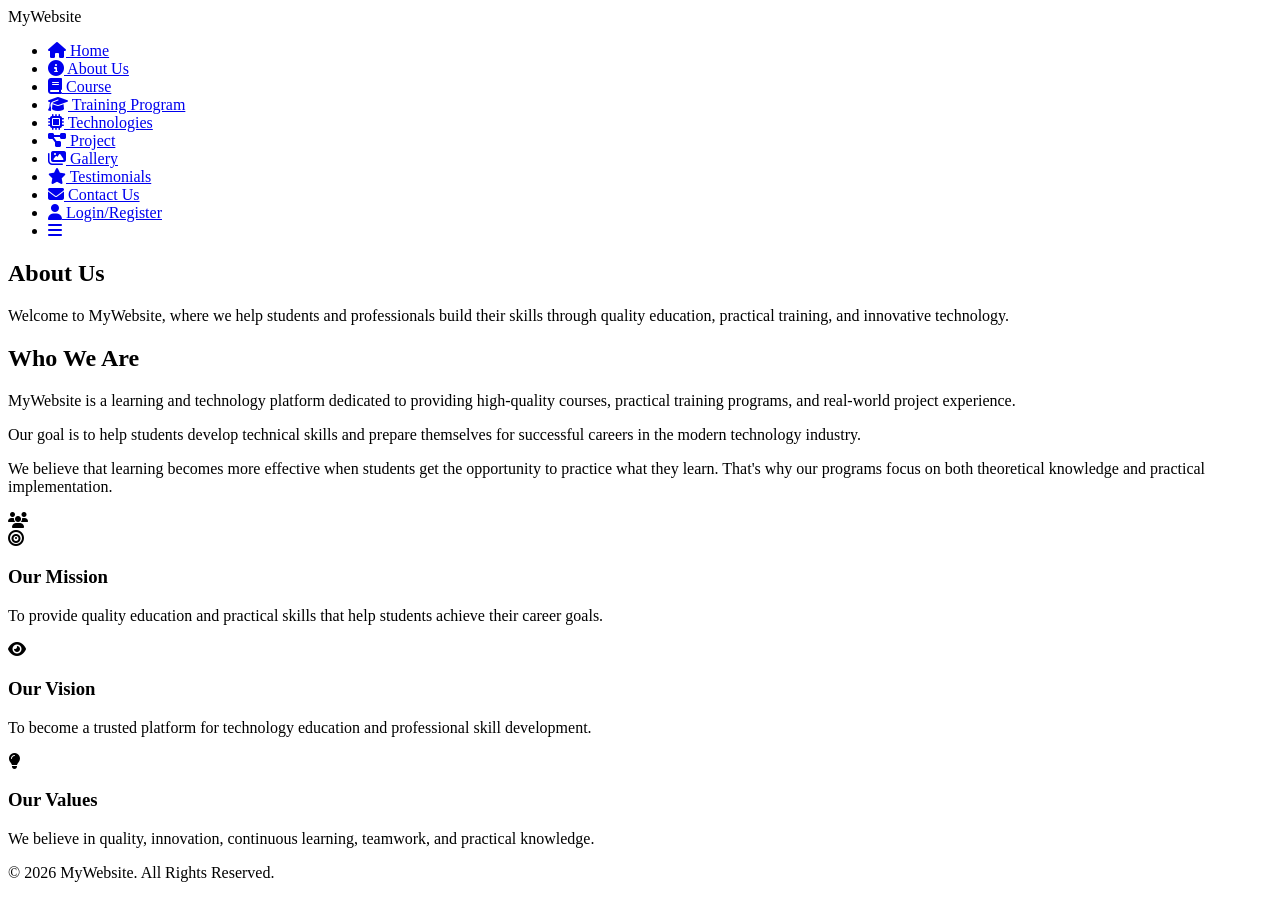
==== about.html @ ba9dbe94 "Add files via upload" ====
<!DOCTYPE html>
<html lang="en">
<head>
  <meta charset="UTF-8">
  <meta name="viewport" content="width=device-width, initial-scale=1.0">

  <title>About Us - MyWebsite</title>

  <!-- Font Awesome -->
  <link rel="stylesheet"
        href="https://cdnjs.cloudflare.com/ajax/libs/font-awesome/6.5.2/css/all.min.css">

   <link rel="stylesheet" href="css/about.css">
</head>

<body>

  <!-- NAVBAR -->
  <nav class="navbar">

    <div class="logo">
      MyWebsite
    </div>

    <ul class="nav-menu">

      <li>
        <a href="home.html">
          <i class="fa-solid fa-house"></i>
          Home
        </a>
      </li>

      <li>
        <a href="about.html" class="active">
          <i class="fa-solid fa-circle-info"></i>
          About Us
        </a>
      </li>

      <li>
        <a href="course.html">
          <i class="fa-solid fa-book"></i>
          Course
        </a>
      </li>

      <li>
        <a href="training.html">
          <i class="fa-solid fa-graduation-cap"></i>
          Training Program
        </a>
      </li>

      <li>
        <a href="technologies.html">
          <i class="fa-solid fa-microchip"></i>
          Technologies
        </a>
      </li>

      <li>
        <a href="project.html">
          <i class="fa-solid fa-diagram-project"></i>
          Project
        </a>
      </li>

      <li>
        <a href="gallery.html">
          <i class="fa-solid fa-images"></i>
          Gallery
        </a>
      </li>

      <li>
        <a href="testimonials.html">
          <i class="fa-solid fa-star"></i>
          Testimonials
        </a>
      </li>

      <li>
        <a href="contact.html">
          <i class="fa-solid fa-envelope"></i>
          Contact Us
        </a>
      </li>

      <li>
        <a href="login.html" class="login-btn">
          <i class="fa-solid fa-user"></i>
          Login/Register
        </a>
      </li>

      <li>
        <a href="#" class="icon-btn">
          <i class="fa-solid fa-bars"></i>
        </a>
      </li>

    </ul>
  </nav>


  <!-- ABOUT HERO -->
  <section class="about-hero">

    <h1>About Us</h1>

    <p>
      Welcome to MyWebsite, where we help students and professionals
      build their skills through quality education, practical training,
      and innovative technology.
    </p>

  </section>


  <!-- ABOUT CONTENT -->
  <section class="about-container">

    <div class="about-content">

      <div class="about-text">

        <h2>Who We Are</h2>

        <p>
          MyWebsite is a learning and technology platform dedicated to
          providing high-quality courses, practical training programs,
          and real-world project experience.
        </p>

        <p>
          Our goal is to help students develop technical skills and
          prepare themselves for successful careers in the modern
          technology industry.
        </p>

        <p>
          We believe that learning becomes more effective when students
          get the opportunity to practice what they learn. That's why
          our programs focus on both theoretical knowledge and practical
          implementation.
        </p>

      </div>

      <div class="about-image">
        <i class="fa-solid fa-users"></i>
      </div>

    </div>


    <!-- CARDS -->
    <div class="cards">

      <div class="card">

        <i class="fa-solid fa-bullseye"></i>

        <h3>Our Mission</h3>

        <p>
          To provide quality education and practical skills that help
          students achieve their career goals.
        </p>

      </div>


      <div class="card">

        <i class="fa-solid fa-eye"></i>

        <h3>Our Vision</h3>

        <p>
          To become a trusted platform for technology education and
          professional skill development.
        </p>

      </div>


      <div class="card">

        <i class="fa-solid fa-lightbulb"></i>

        <h3>Our Values</h3>

        <p>
          We believe in quality, innovation, continuous learning,
          teamwork, and practical knowledge.
        </p>

      </div>

    </div>

  </section>


  <!-- FOOTER -->
  <footer>

    <p>
      © 2026 MyWebsite. All Rights Reserved.
    </p>

  </footer>

</body>
</html>
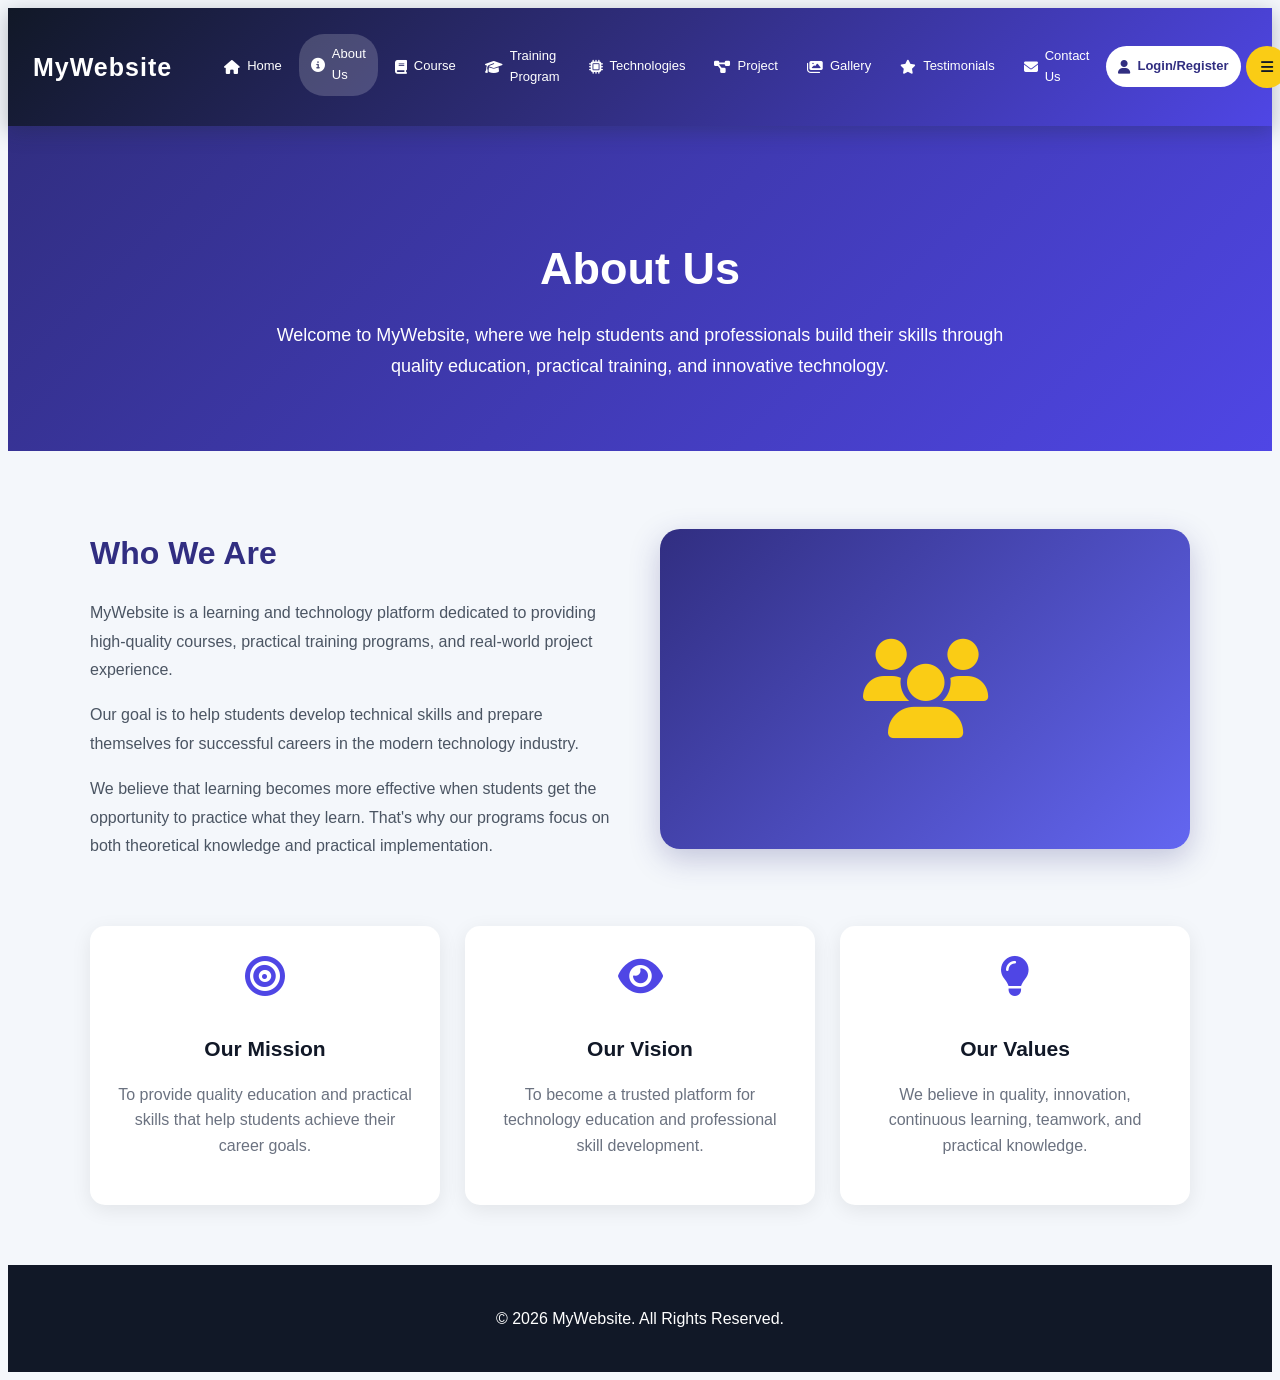
==== commit 65dfc9be: "Fix HTML formatting issues in about.html" ====
--- a/about.html
+++ b/about.html
@@ -10,7 +10,7 @@
   <link rel="stylesheet"
         href="https://cdnjs.cloudflare.com/ajax/libs/font-awesome/6.5.2/css/all.min.css">
 
-   <link rel="stylesheet" href="css/about.css">
+   <link rel="stylesheet" href="about.css">
 </head>
 
 <body>
@@ -214,4 +214,4 @@
   </footer>
 
 </body>
-</html>+</html>
--- a/about.css
+++ b/about.css
@@ -0,0 +1,235 @@
+ <style>
+
+   * {
+      margin: 0;
+      padding: 0;
+      box-sizing: border-box;
+    }
+
+    body {
+      font-family: Arial, sans-serif;
+      background: #f4f7fb;
+      color: #111827;
+      line-height: 1.6;
+    }
+
+    /* ================= NAVBAR ================= */
+
+    .navbar {
+      background: linear-gradient(135deg, #111827, #312e81, #4f46e5);
+      padding: 12px 25px;
+      display: flex;
+      align-items: center;
+      justify-content: space-between;
+      box-shadow: 0 5px 20px rgba(31, 41, 55, 0.3);
+      position: sticky;
+      top: 0;
+      z-index: 1000;
+    }
+
+    .logo {
+      color: white;
+      font-size: 25px;
+      font-weight: bold;
+      letter-spacing: 1px;
+    }
+
+    .nav-menu {
+      display: flex;
+      align-items: center;
+      gap: 5px;
+      list-style: none;
+    }
+
+    .nav-menu a {
+      color: white;
+      text-decoration: none;
+      padding: 10px 12px;
+      border-radius: 25px;
+      display: flex;
+      align-items: center;
+      gap: 7px;
+      font-size: 13px;
+      transition: 0.3s;
+    }
+
+    .nav-menu a:hover,
+    .nav-menu a.active {
+      background: rgba(255, 255, 255, 0.18);
+      transform: translateY(-2px);
+    }
+
+    .login-btn {
+      background: white;
+      color: #312e81 !important;
+      font-weight: bold;
+    }
+
+    .login-btn:hover {
+      background: #facc15 !important;
+      color: #111827 !important;
+    }
+
+    .icon-btn {
+      width: 42px;
+      height: 42px;
+      border-radius: 50% !important;
+      background: #facc15;
+      color: #111827 !important;
+      justify-content: center;
+      padding: 0 !important;
+    }
+
+    .icon-btn:hover {
+      background: white !important;
+      transform: rotate(90deg);
+    }
+
+     .nav-menu i {
+      font-size: 14px;
+    }
+
+
+    /* ABOUT HERO */
+    .about-hero {
+      background: linear-gradient(135deg, #312e81, #4f46e5);
+      color: white;
+      text-align: center;
+      padding: 70px 20px;
+    }
+
+    .about-hero h1 {
+      font-size: 45px;
+      margin-bottom: 15px;
+    }
+
+    .about-hero p {
+      font-size: 18px;
+      max-width: 750px;
+      margin: auto;
+      line-height: 1.7;
+    }
+
+    /* ABOUT CONTENT */
+    .about-container {
+      max-width: 1100px;
+      margin: 50px auto;
+      padding: 0 20px;
+    }
+
+    .about-content {
+      display: grid;
+      grid-template-columns: 1fr 1fr;
+      gap: 40px;
+      align-items: center;
+    }
+
+    .about-text h2 {
+      color: #312e81;
+      font-size: 32px;
+      margin-bottom: 20px;
+    }
+
+    .about-text p {
+      color: #4b5563;
+      font-size: 16px;
+      line-height: 1.8;
+      margin-bottom: 15px;
+    }
+
+    /* IMAGE BOX */
+    .about-image {
+      background: linear-gradient(135deg, #312e81, #6366f1);
+      height: 320px;
+      border-radius: 20px;
+      display: flex;
+      align-items: center;
+      justify-content: center;
+      color: white;
+      box-shadow: 0 10px 30px rgba(49, 46, 129, 0.25);
+    }
+
+    .about-image i {
+      font-size: 100px;
+      color: #facc15;
+    }
+
+    /* CARDS */
+    .cards {
+      display: grid;
+      grid-template-columns: repeat(3, 1fr);
+      gap: 25px;
+      margin-top: 50px;
+    }
+
+    .card {
+      background: white;
+      padding: 30px 25px;
+      text-align: center;
+      border-radius: 15px;
+      box-shadow: 0 5px 20px rgba(0, 0, 0, 0.08);
+      transition: 0.3s;
+    }
+
+    .card:hover {
+      transform: translateY(-8px);
+    }
+
+    .card i {
+      font-size: 40px;
+      color: #4f46e5;
+      margin-bottom: 15px;
+    }
+
+    .card h3 {
+      font-size: 21px;
+      margin-bottom: 12px;
+      color: #111827;
+    }
+
+    .card p {
+      color: #6b7280;
+      line-height: 1.6;
+    }
+
+    /* FOOTER */
+    footer {
+      margin-top: 60px;
+      background: #111827;
+      color: white;
+      text-align: center;
+      padding: 25px;
+    }
+
+    /* RESPONSIVE */
+    @media (max-width: 900px) {
+      .navbar {
+        flex-direction: column;
+        gap: 15px;
+      }
+
+      .nav-menu {
+        flex-wrap: wrap;
+        justify-content: center;
+      }
+
+      .about-content {
+        grid-template-columns: 1fr;
+      }
+
+      .cards {
+        grid-template-columns: 1fr;
+      }
+    }
+
+    @media (max-width: 600px) {
+      .about-hero h1 {
+        font-size: 34px;
+      }
+
+      .nav-menu a {
+        font-size: 12px;
+        padding: 8px 10px;
+      }
+    }
+  </style>
